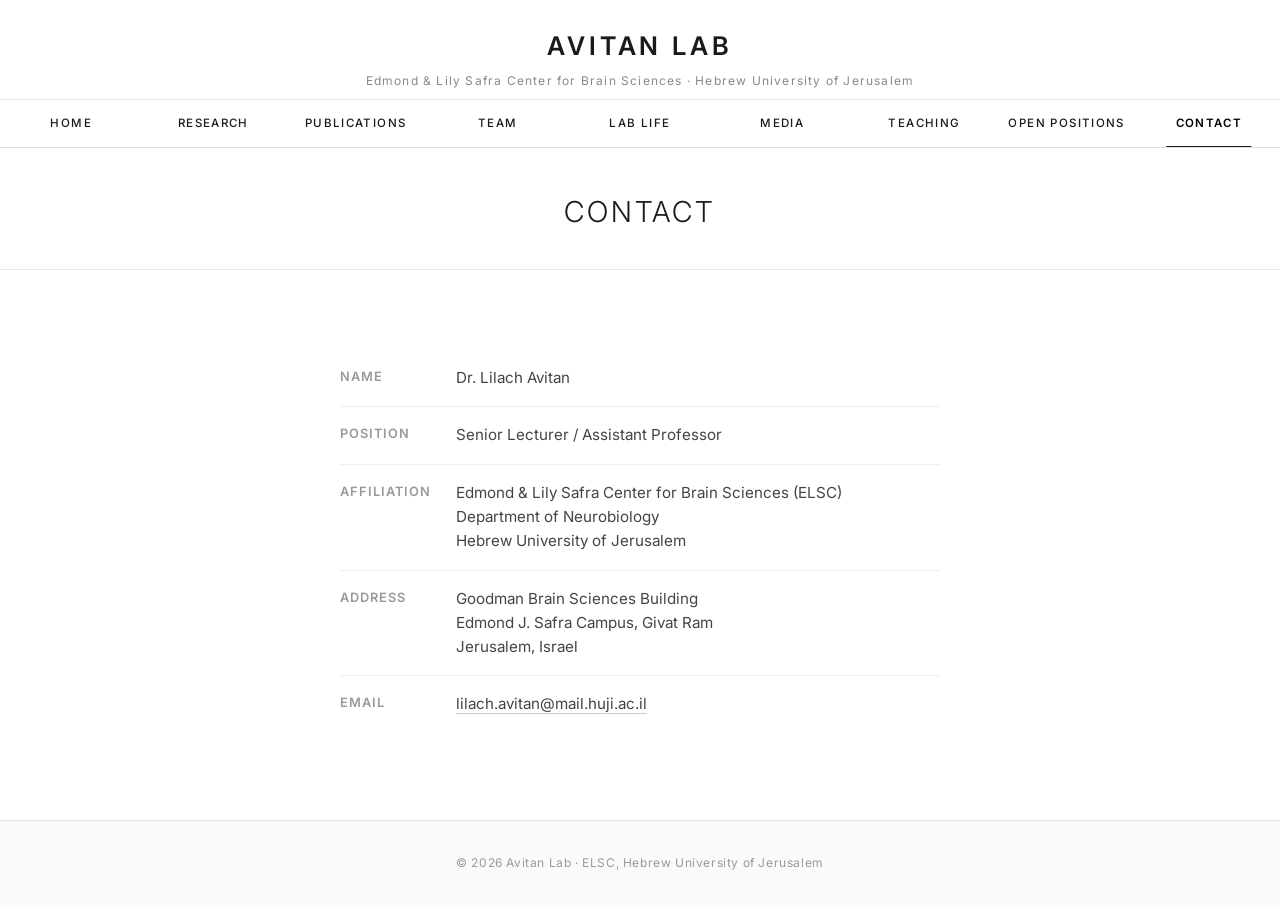
==== contact.html @ 61e1ba6e "Add complete static site structure with all pages - 9 pages: Home, Research, Publications, Team, Lab" ====
<!DOCTYPE html>
<html lang="en">
<head>
  <meta charset="UTF-8">
  <meta name="viewport" content="width=device-width, initial-scale=1.0">
  <title>Contact | Avitan Lab</title>
  <link rel="stylesheet" href="css/style.css">
</head>
<body>

  <header>
    <div class="nav-top">
      <div class="lab-name"><a href="index.html">Avitan Lab</a></div>
      <div class="lab-subtitle">Edmond &amp; Lily Safra Center for Brain Sciences &middot; Hebrew University of Jerusalem</div>
    </div>
    <button class="menu-toggle" aria-label="Toggle menu">
      <span></span>
      <span></span>
      <span></span>
    </button>
    <nav>
      <ul>
        <li><a href="index.html">Home</a></li>
        <li><a href="research.html">Research</a></li>
        <li><a href="publications.html">Publications</a></li>
        <li><a href="team.html">Team</a></li>
        <li><a href="lab-life.html">Lab Life</a></li>
        <li><a href="media.html">Media</a></li>
        <li><a href="teaching.html">Teaching</a></li>
        <li><a href="open-positions.html">Open Positions</a></li>
        <li><a href="contact.html" class="active">Contact</a></li>
      </ul>
    </nav>
  </header>

  <main>
    <div class="page-header">
      <h1>Contact</h1>
    </div>

    <section class="page-section">
      <div class="contact-content">

        <div class="contact-item">
          <span class="contact-label">Name</span>
          <span class="contact-value">Dr. Lilach Avitan</span>
        </div>

        <div class="contact-item">
          <span class="contact-label">Position</span>
          <span class="contact-value">Senior Lecturer / Assistant Professor</span>
        </div>

        <div class="contact-item">
          <span class="contact-label">Affiliation</span>
          <span class="contact-value">
            Edmond &amp; Lily Safra Center for Brain Sciences (ELSC)<br>
            Department of Neurobiology<br>
            Hebrew University of Jerusalem
          </span>
        </div>

        <div class="contact-item">
          <span class="contact-label">Address</span>
          <span class="contact-value">
            Goodman Brain Sciences Building<br>
            Edmond J. Safra Campus, Givat Ram<br>
            Jerusalem, Israel
          </span>
        </div>

        <div class="contact-item">
          <span class="contact-label">Email</span>
          <span class="contact-value"><a href="mailto:lilach.avitan@mail.huji.ac.il">lilach.avitan@mail.huji.ac.il</a></span>
        </div>

      </div>
    </section>
  </main>

  <footer>
    <p>&copy; 2026 Avitan Lab &middot; ELSC, Hebrew University of Jerusalem</p>
  </footer>

  <script src="js/main.js"></script>
</body>
</html>
---- css/style.css ----
/* ===== FONTS ===== */
@import url('https://fonts.googleapis.com/css2?family=Inter:wght@300;400;500;600;700&display=swap');

/* ===== RESET & BASE ===== */
*, *::before, *::after {
  margin: 0;
  padding: 0;
  box-sizing: border-box;
}

html {
  scroll-behavior: smooth;
}

body {
  font-family: 'Inter', 'Avenir Next', sans-serif;
  color: #1a1a1a;
  background-color: #fff;
  line-height: 1.7;
  font-size: 16px;
  -webkit-font-smoothing: antialiased;
  -moz-osx-font-smoothing: grayscale;
}

a {
  color: #1a1a1a;
  text-decoration: none;
  transition: color 0.3s ease;
}

a:hover {
  color: #555;
}

img {
  max-width: 100%;
  height: auto;
}

/* ===== HEADER & NAVIGATION ===== */
header {
  position: fixed;
  top: 0;
  left: 0;
  width: 100%;
  z-index: 1000;
  background: #fff;
  border-bottom: 1px solid #e0e0e0;
}

.nav-top {
  padding: 1.5rem 3rem 0.5rem;
  text-align: center;
}

.nav-top .lab-name {
  font-size: 1.6rem;
  font-weight: 600;
  letter-spacing: 0.15em;
  text-transform: uppercase;
  color: #1a1a1a;
}

.nav-top .lab-name a {
  color: inherit;
}

.nav-top .lab-subtitle {
  font-size: 0.75rem;
  font-weight: 400;
  letter-spacing: 0.1em;
  color: #888;
  margin-top: 0.2rem;
}

nav {
  width: 100%;
  border-top: 1px solid #e8e8e8;
}

nav ul {
  display: flex;
  justify-content: center;
  align-items: center;
  list-style: none;
  padding: 0;
  margin: 0;
  width: 100%;
}

nav ul li {
  flex: 1;
  text-align: center;
}

nav ul li a {
  display: block;
  padding: 0.85rem 0.5rem;
  font-size: 0.72rem;
  font-weight: 500;
  letter-spacing: 0.12em;
  text-transform: uppercase;
  color: #1a1a1a;
  transition: all 0.3s ease;
  position: relative;
}

nav ul li a::after {
  content: '';
  position: absolute;
  bottom: 0;
  left: 50%;
  transform: translateX(-50%);
  width: 0;
  height: 1px;
  background: #1a1a1a;
  transition: width 0.3s ease;
}

nav ul li a:hover::after,
nav ul li a.active::after {
  width: 60%;
}

nav ul li a:hover {
  color: #555;
}

nav ul li a.active {
  color: #000;
  font-weight: 600;
}

/* Hamburger */
.menu-toggle {
  display: none;
  background: none;
  border: none;
  cursor: pointer;
  padding: 0.5rem;
  position: absolute;
  right: 1.5rem;
  top: 1.2rem;
}

.menu-toggle span {
  display: block;
  width: 22px;
  height: 1.5px;
  background: #1a1a1a;
  margin: 5px 0;
  transition: all 0.3s ease;
}

.menu-toggle.open span:nth-child(1) {
  transform: rotate(45deg) translate(4px, 5px);
}

.menu-toggle.open span:nth-child(2) {
  opacity: 0;
}

.menu-toggle.open span:nth-child(3) {
  transform: rotate(-45deg) translate(4px, -5px);
}

/* ===== MAIN CONTENT ===== */
main {
  margin-top: 140px;
  min-height: calc(100vh - 140px - 80px);
}

.page-section {
  max-width: 960px;
  margin: 0 auto;
  padding: 3rem 2rem 4rem;
}

/* ===== HOME PAGE ===== */
.hero {
  width: 100%;
  padding: 4rem 3rem;
  background: #fafafa;
  text-align: center;
  border-bottom: 1px solid #e8e8e8;
}

.hero h1 {
  font-size: 2.4rem;
  font-weight: 300;
  letter-spacing: 0.08em;
  color: #1a1a1a;
  margin-bottom: 0.5rem;
}

.hero .tagline {
  font-size: 1rem;
  font-weight: 400;
  color: #777;
  letter-spacing: 0.05em;
}

.home-content {
  max-width: 800px;
  margin: 0 auto;
  padding: 3rem 2rem 4rem;
}

.home-content h2 {
  font-size: 1.1rem;
  font-weight: 600;
  letter-spacing: 0.08em;
  text-transform: uppercase;
  margin-bottom: 1.5rem;
  color: #1a1a1a;
}

.home-content p {
  font-size: 0.95rem;
  line-height: 1.85;
  color: #444;
  margin-bottom: 1.2rem;
}

/* ===== PAGE HEADERS ===== */
.page-header {
  text-align: center;
  padding: 3rem 2rem 2rem;
  border-bottom: 1px solid #e8e8e8;
  margin-bottom: 2rem;
}

.page-header h1 {
  font-size: 1.8rem;
  font-weight: 300;
  letter-spacing: 0.1em;
  text-transform: uppercase;
  color: #1a1a1a;
}

/* ===== PUBLICATIONS ===== */
.publications-list {
  list-style: none;
  padding: 0;
}

.publications-list li {
  padding: 1.5rem 0;
  border-bottom: 1px solid #eee;
}

.publications-list li:last-child {
  border-bottom: none;
}

.pub-year {
  display: inline-block;
  font-size: 0.75rem;
  font-weight: 600;
  letter-spacing: 0.08em;
  color: #999;
  margin-bottom: 0.4rem;
}

.pub-title {
  font-size: 1rem;
  font-weight: 500;
  color: #1a1a1a;
  margin-bottom: 0.3rem;
  line-height: 1.5;
}

.pub-title a {
  color: #1a1a1a;
  border-bottom: 1px solid transparent;
  transition: border-color 0.3s ease;
}

.pub-title a:hover {
  border-bottom-color: #999;
}

.pub-authors {
  font-size: 0.85rem;
  color: #666;
  margin-bottom: 0.2rem;
}

.pub-authors strong {
  color: #1a1a1a;
}

.pub-journal {
  font-size: 0.85rem;
  font-style: italic;
  color: #888;
}

/* ===== TEAM ===== */
.team-grid {
  display: grid;
  grid-template-columns: repeat(auto-fill, minmax(220px, 1fr));
  gap: 2.5rem;
  margin-top: 1rem;
}

.team-card {
  text-align: center;
}

.team-card .photo {
  width: 160px;
  height: 160px;
  border-radius: 50%;
  background: #e8e8e8;
  margin: 0 auto 1rem;
  overflow: hidden;
  display: flex;
  align-items: center;
  justify-content: center;
}

.team-card .photo img {
  width: 100%;
  height: 100%;
  object-fit: cover;
}

.team-card .photo .placeholder {
  font-size: 2.5rem;
  color: #bbb;
}

.team-card h3 {
  font-size: 0.95rem;
  font-weight: 600;
  color: #1a1a1a;
  margin-bottom: 0.2rem;
}

.team-card .role {
  font-size: 0.8rem;
  color: #888;
  letter-spacing: 0.05em;
}

/* ===== CONTACT ===== */
.contact-content {
  max-width: 600px;
  margin: 0 auto;
}

.contact-content .contact-item {
  padding: 1rem 0;
  border-bottom: 1px solid #eee;
  display: flex;
  gap: 1rem;
}

.contact-content .contact-item:last-child {
  border-bottom: none;
}

.contact-label {
  font-size: 0.8rem;
  font-weight: 600;
  letter-spacing: 0.08em;
  text-transform: uppercase;
  color: #999;
  min-width: 100px;
}

.contact-value {
  font-size: 0.95rem;
  color: #444;
  line-height: 1.6;
}

.contact-value a {
  color: #444;
  border-bottom: 1px solid #ccc;
}

.contact-value a:hover {
  color: #000;
  border-bottom-color: #000;
}

/* ===== GALLERY (Lab Life) ===== */
.gallery-grid {
  display: grid;
  grid-template-columns: repeat(auto-fill, minmax(280px, 1fr));
  gap: 1rem;
}

.gallery-grid .gallery-item {
  aspect-ratio: 4/3;
  background: #f0f0f0;
  overflow: hidden;
  display: flex;
  align-items: center;
  justify-content: center;
  color: #bbb;
  font-size: 0.85rem;
}

.gallery-grid .gallery-item img {
  width: 100%;
  height: 100%;
  object-fit: cover;
  transition: transform 0.5s ease;
}

.gallery-grid .gallery-item:hover img {
  transform: scale(1.03);
}

/* ===== MEDIA ===== */
.media-list {
  list-style: none;
  padding: 0;
}

.media-list li {
  padding: 1.5rem 0;
  border-bottom: 1px solid #eee;
}

.media-list li:last-child {
  border-bottom: none;
}

.media-list a {
  font-size: 1rem;
  font-weight: 500;
  color: #1a1a1a;
  border-bottom: 1px solid transparent;
  transition: border-color 0.3s ease;
}

.media-list a:hover {
  border-bottom-color: #999;
}

.media-list .media-source {
  display: block;
  font-size: 0.8rem;
  color: #999;
  margin-top: 0.3rem;
}

/* ===== EMPTY PAGE PLACEHOLDER ===== */
.placeholder-content {
  text-align: center;
  padding: 5rem 2rem;
  color: #bbb;
}

.placeholder-content p {
  font-size: 1rem;
  letter-spacing: 0.05em;
}

/* ===== FOOTER ===== */
footer {
  border-top: 1px solid #e0e0e0;
  padding: 2rem 3rem;
  text-align: center;
  background: #fafafa;
}

footer p {
  font-size: 0.75rem;
  color: #999;
  letter-spacing: 0.05em;
}

/* ===== RESPONSIVE ===== */
@media (max-width: 768px) {
  .nav-top {
    padding: 1rem 1.5rem 0.3rem;
  }

  .nav-top .lab-name {
    font-size: 1.2rem;
  }

  .menu-toggle {
    display: block;
  }

  nav ul {
    display: none;
    flex-direction: column;
    background: #fff;
    border-top: 1px solid #e8e8e8;
  }

  nav ul.open {
    display: flex;
  }

  nav ul li {
    flex: none;
    border-bottom: 1px solid #f0f0f0;
  }

  nav ul li a {
    padding: 0.75rem 1.5rem;
    text-align: left;
    font-size: 0.8rem;
  }

  nav ul li a::after {
    display: none;
  }

  main {
    margin-top: 120px;
  }

  .hero {
    padding: 2.5rem 1.5rem;
  }

  .hero h1 {
    font-size: 1.6rem;
  }

  .page-section {
    padding: 2rem 1.5rem 3rem;
  }

  .team-grid {
    grid-template-columns: repeat(auto-fill, minmax(150px, 1fr));
    gap: 1.5rem;
  }

  .team-card .photo {
    width: 120px;
    height: 120px;
  }

  .contact-content .contact-item {
    flex-direction: column;
    gap: 0.3rem;
  }
}

@media (max-width: 480px) {
  .gallery-grid {
    grid-template-columns: 1fr;
  }
}
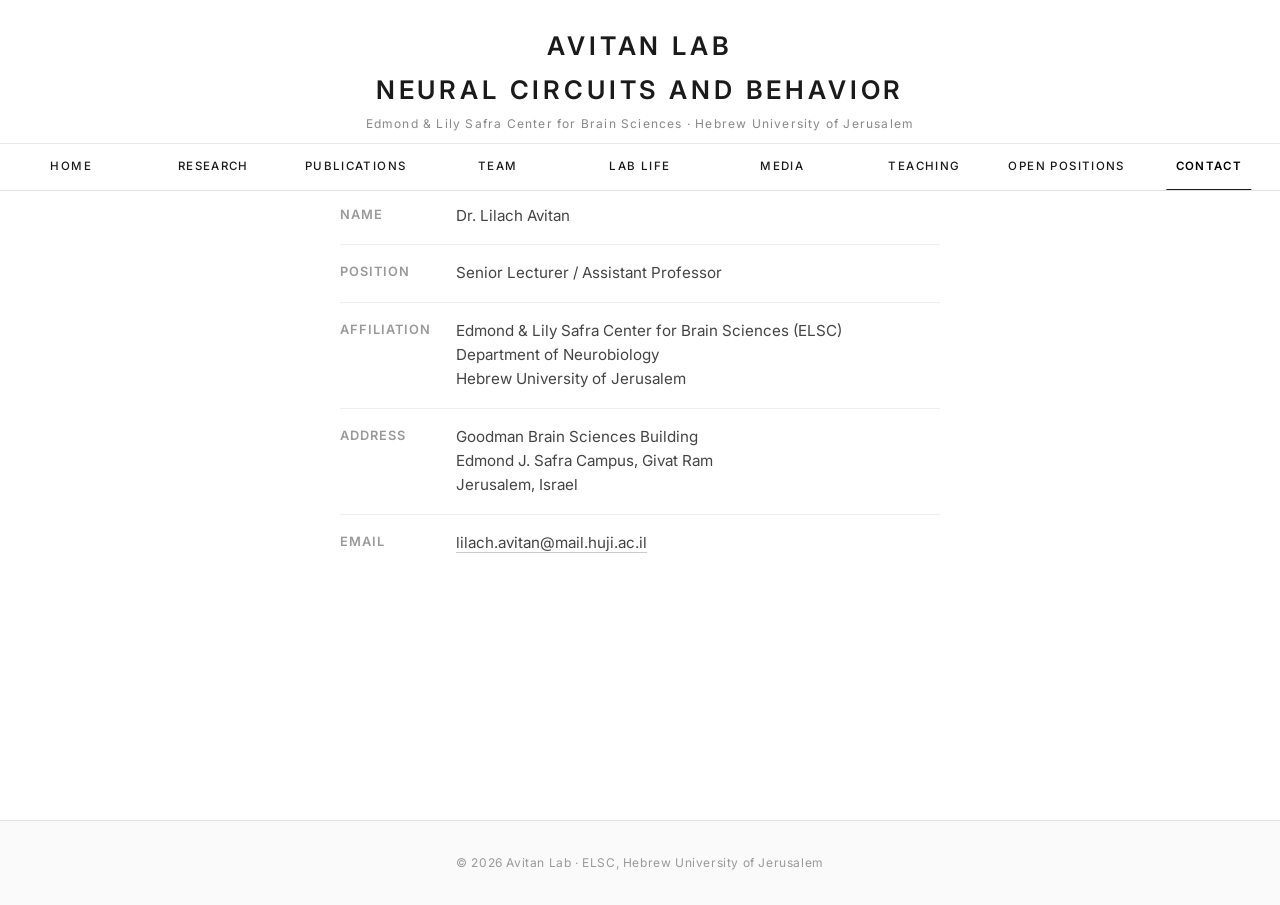
==== commit 54d43132: "Remove redundant page headers, add Neural Circuits and Behavior to site header - Remove per-page h1 " ====
--- a/contact.html
+++ b/contact.html
@@ -11,6 +11,7 @@
   <header>
     <div class="nav-top">
       <div class="lab-name"><a href="index.html">Avitan Lab</a></div>
+      <div class="lab-name">Neural Circuits and Behavior</div>
       <div class="lab-subtitle">Edmond &amp; Lily Safra Center for Brain Sciences &middot; Hebrew University of Jerusalem</div>
     </div>
     <button class="menu-toggle" aria-label="Toggle menu">
@@ -34,10 +35,6 @@
   </header>
 
   <main>
-    <div class="page-header">
-      <h1>Contact</h1>
-    </div>
-
     <section class="page-section">
       <div class="contact-content">
 
--- a/css/style.css
+++ b/css/style.css
@@ -222,22 +222,6 @@
   margin-bottom: 1.2rem;
 }
 
-/* ===== PAGE HEADERS ===== */
-.page-header {
-  text-align: center;
-  padding: 3rem 2rem 2rem;
-  border-bottom: 1px solid #e8e8e8;
-  margin-bottom: 2rem;
-}
-
-.page-header h1 {
-  font-size: 1.8rem;
-  font-weight: 300;
-  letter-spacing: 0.1em;
-  text-transform: uppercase;
-  color: #1a1a1a;
-}
-
 /* ===== PUBLICATIONS ===== */
 .publications-list {
   list-style: none;
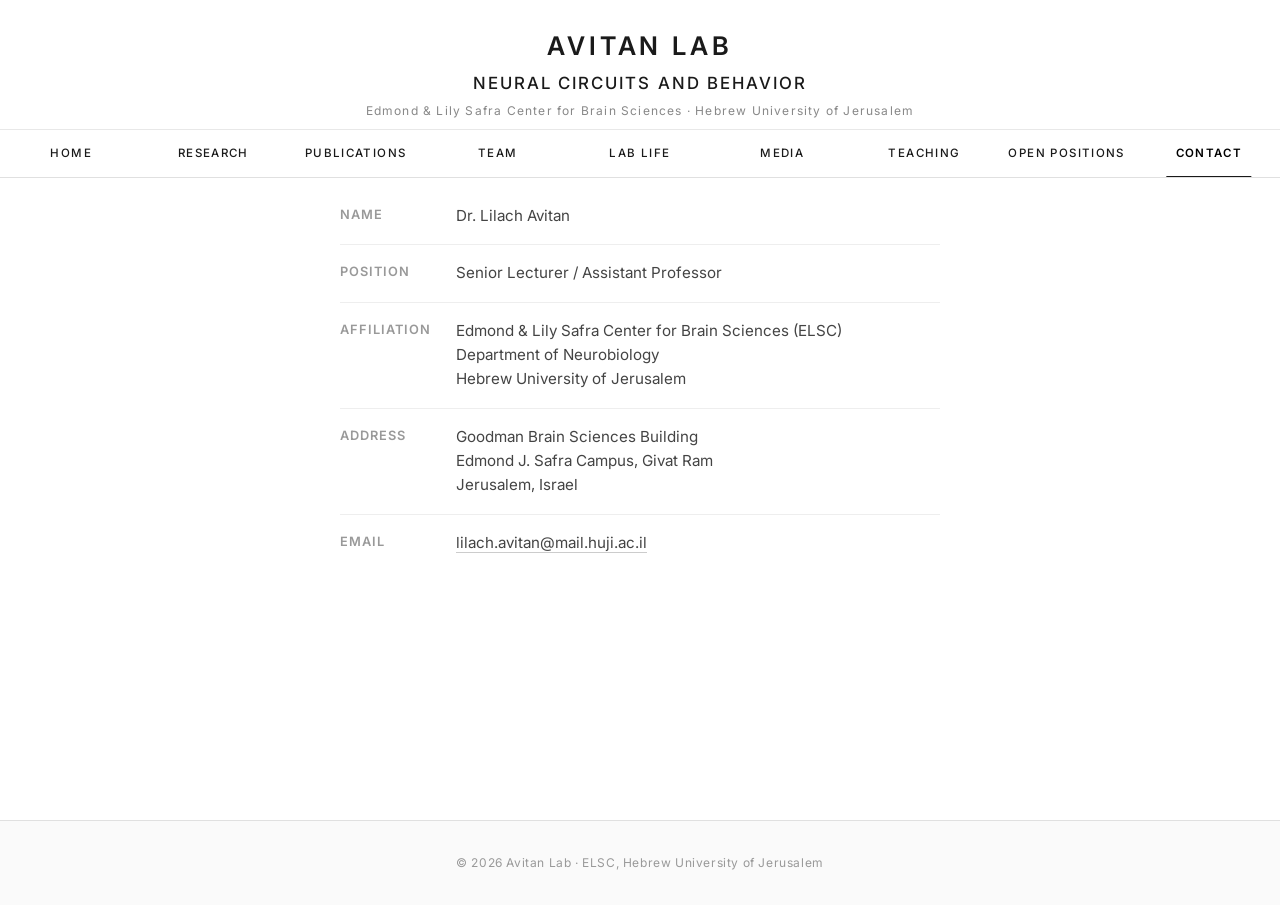
==== commit fc0e649f: "Style Neural Circuits tagline with intermediate font size, fix class across all pages - New .lab-tag" ====
--- a/contact.html
+++ b/contact.html
@@ -11,7 +11,7 @@
   <header>
     <div class="nav-top">
       <div class="lab-name"><a href="index.html">Avitan Lab</a></div>
-      <div class="lab-name">Neural Circuits and Behavior</div>
+      <div class="lab-tagline">Neural Circuits and Behavior</div>
       <div class="lab-subtitle">Edmond &amp; Lily Safra Center for Brain Sciences &middot; Hebrew University of Jerusalem</div>
     </div>
     <button class="menu-toggle" aria-label="Toggle menu">
--- a/css/style.css
+++ b/css/style.css
@@ -63,6 +63,15 @@
 
 .nav-top .lab-name a {
   color: inherit;
+}
+
+.nav-top .lab-tagline {
+  font-size: 1.05rem;
+  font-weight: 500;
+  letter-spacing: 0.12em;
+  text-transform: uppercase;
+  color: #1a1a1a;
+  margin-top: 0.1rem;
 }
 
 .nav-top .lab-subtitle {
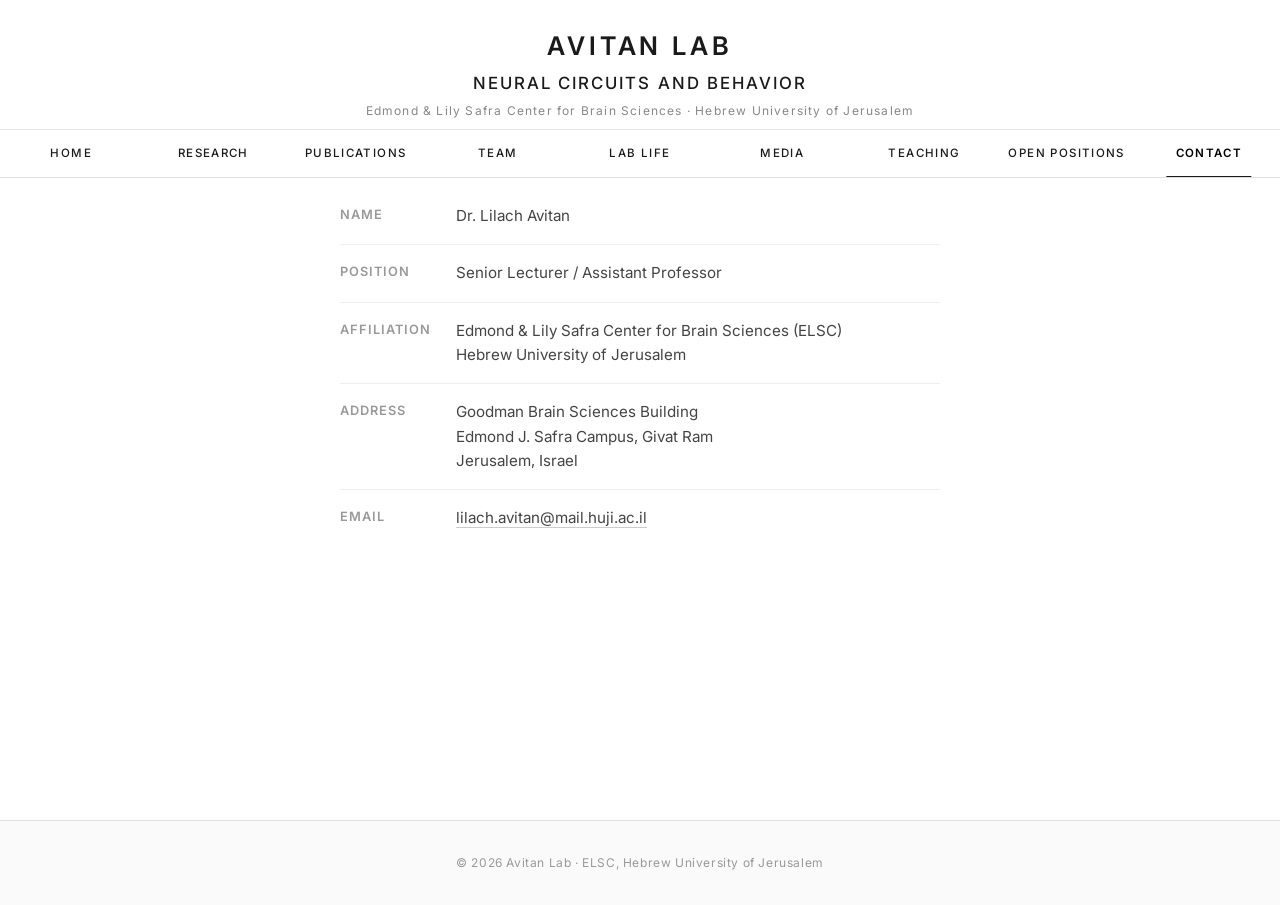
==== commit 249e11d7: "Update contact.html removed department" ====
--- a/contact.html
+++ b/contact.html
@@ -52,7 +52,6 @@
           <span class="contact-label">Affiliation</span>
           <span class="contact-value">
             Edmond &amp; Lily Safra Center for Brain Sciences (ELSC)<br>
-            Department of Neurobiology<br>
             Hebrew University of Jerusalem
           </span>
         </div>
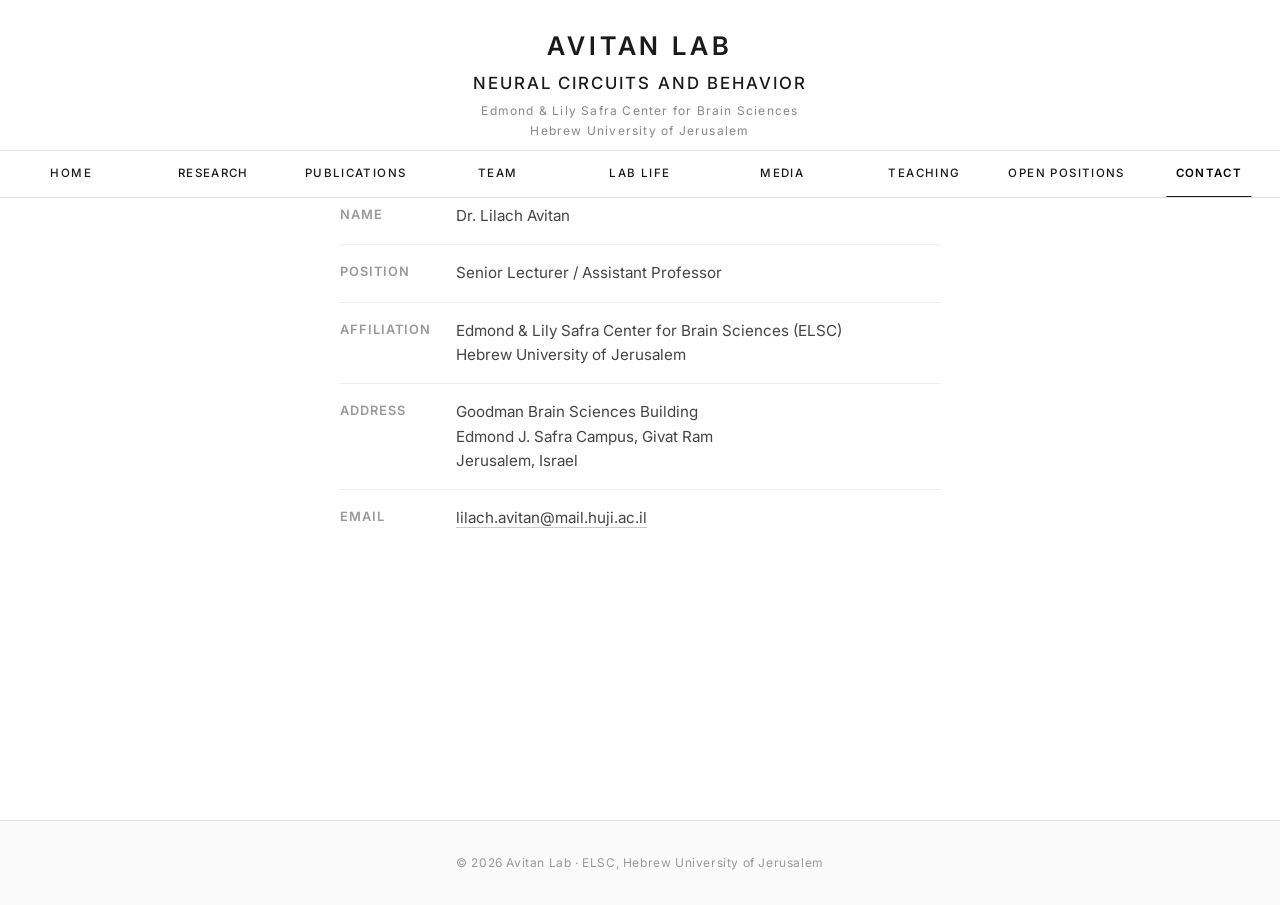
==== commit 88235698: "Add files via upload Updated team photos and publication links" ====
--- a/contact.html
+++ b/contact.html
@@ -1,83 +1,83 @@
-<!DOCTYPE html>
-<html lang="en">
-<head>
-  <meta charset="UTF-8">
-  <meta name="viewport" content="width=device-width, initial-scale=1.0">
-  <title>Contact | Avitan Lab</title>
-  <link rel="stylesheet" href="css/style.css">
-</head>
-<body>
-
-  <header>
-    <div class="nav-top">
-      <div class="lab-name"><a href="index.html">Avitan Lab</a></div>
-      <div class="lab-tagline">Neural Circuits and Behavior</div>
-      <div class="lab-subtitle">Edmond &amp; Lily Safra Center for Brain Sciences &middot; Hebrew University of Jerusalem</div>
-    </div>
-    <button class="menu-toggle" aria-label="Toggle menu">
-      <span></span>
-      <span></span>
-      <span></span>
-    </button>
-    <nav>
-      <ul>
-        <li><a href="index.html">Home</a></li>
-        <li><a href="research.html">Research</a></li>
-        <li><a href="publications.html">Publications</a></li>
-        <li><a href="team.html">Team</a></li>
-        <li><a href="lab-life.html">Lab Life</a></li>
-        <li><a href="media.html">Media</a></li>
-        <li><a href="teaching.html">Teaching</a></li>
-        <li><a href="open-positions.html">Open Positions</a></li>
-        <li><a href="contact.html" class="active">Contact</a></li>
-      </ul>
-    </nav>
-  </header>
-
-  <main>
-    <section class="page-section">
-      <div class="contact-content">
-
-        <div class="contact-item">
-          <span class="contact-label">Name</span>
-          <span class="contact-value">Dr. Lilach Avitan</span>
-        </div>
-
-        <div class="contact-item">
-          <span class="contact-label">Position</span>
-          <span class="contact-value">Senior Lecturer / Assistant Professor</span>
-        </div>
-
-        <div class="contact-item">
-          <span class="contact-label">Affiliation</span>
-          <span class="contact-value">
-            Edmond &amp; Lily Safra Center for Brain Sciences (ELSC)<br>
-            Hebrew University of Jerusalem
-          </span>
-        </div>
-
-        <div class="contact-item">
-          <span class="contact-label">Address</span>
-          <span class="contact-value">
-            Goodman Brain Sciences Building<br>
-            Edmond J. Safra Campus, Givat Ram<br>
-            Jerusalem, Israel
-          </span>
-        </div>
-
-        <div class="contact-item">
-          <span class="contact-label">Email</span>
-          <span class="contact-value"><a href="mailto:lilach.avitan@mail.huji.ac.il">lilach.avitan@mail.huji.ac.il</a></span>
-        </div>
-
-      </div>
-    </section>
-  </main>
-
-  <footer>
-    <p>&copy; 2026 Avitan Lab &middot; ELSC, Hebrew University of Jerusalem</p>
-  </footer>
-
-  <script src="js/main.js"></script>
-</body>
-</html>
+<!DOCTYPE html>
+<html lang="en">
+<head>
+  <meta charset="UTF-8">
+  <meta name="viewport" content="width=device-width, initial-scale=1.0">
+  <title>Contact | Avitan Lab</title>
+  <link rel="stylesheet" href="css/style.css">
+</head>
+<body>
+
+  <header>
+    <div class="nav-top">
+      <div class="lab-name"><a href="index.html">Avitan Lab</a></div>
+      <div class="lab-tagline">Neural Circuits and Behavior</div>
+      <div class="lab-subtitle">Edmond &amp; Lily Safra Center for Brain Sciences<br>Hebrew University of Jerusalem</div>
+    </div>
+    <button class="menu-toggle" aria-label="Toggle menu">
+      <span></span>
+      <span></span>
+      <span></span>
+    </button>
+    <nav>
+      <ul>
+        <li><a href="index.html">Home</a></li>
+        <li><a href="research.html">Research</a></li>
+        <li><a href="publications.html">Publications</a></li>
+        <li><a href="team.html">Team</a></li>
+        <li><a href="lab-life.html">Lab Life</a></li>
+        <li><a href="media.html">Media</a></li>
+        <li><a href="teaching.html">Teaching</a></li>
+        <li><a href="open-positions.html">Open Positions</a></li>
+        <li><a href="contact.html" class="active">Contact</a></li>
+      </ul>
+    </nav>
+  </header>
+
+  <main>
+    <section class="page-section">
+      <div class="contact-content">
+
+        <div class="contact-item">
+          <span class="contact-label">Name</span>
+          <span class="contact-value">Dr. Lilach Avitan</span>
+        </div>
+
+        <div class="contact-item">
+          <span class="contact-label">Position</span>
+          <span class="contact-value">Senior Lecturer / Assistant Professor</span>
+        </div>
+
+        <div class="contact-item">
+          <span class="contact-label">Affiliation</span>
+          <span class="contact-value">
+            Edmond &amp; Lily Safra Center for Brain Sciences (ELSC)<br>
+            Hebrew University of Jerusalem
+          </span>
+        </div>
+
+        <div class="contact-item">
+          <span class="contact-label">Address</span>
+          <span class="contact-value">
+            Goodman Brain Sciences Building<br>
+            Edmond J. Safra Campus, Givat Ram<br>
+            Jerusalem, Israel
+          </span>
+        </div>
+
+        <div class="contact-item">
+          <span class="contact-label">Email</span>
+          <span class="contact-value"><a href="mailto:lilach.avitan@mail.huji.ac.il">lilach.avitan@mail.huji.ac.il</a></span>
+        </div>
+
+      </div>
+    </section>
+  </main>
+
+  <footer>
+    <p>&copy; 2026 Avitan Lab &middot; ELSC, Hebrew University of Jerusalem</p>
+  </footer>
+
+  <script src="js/main.js"></script>
+</body>
+</html>
--- a/css/style.css
+++ b/css/style.css
@@ -303,9 +303,7 @@
 
 .team-card .photo {
   width: 160px;
-  height: 160px;
-  border-radius: 50%;
-  background: #e8e8e8;
+  height: auto;
   margin: 0 auto 1rem;
   overflow: hidden;
   display: flex;
@@ -531,7 +529,7 @@
 
   .team-card .photo {
     width: 120px;
-    height: 120px;
+    height: auto;
   }
 
   .contact-content .contact-item {
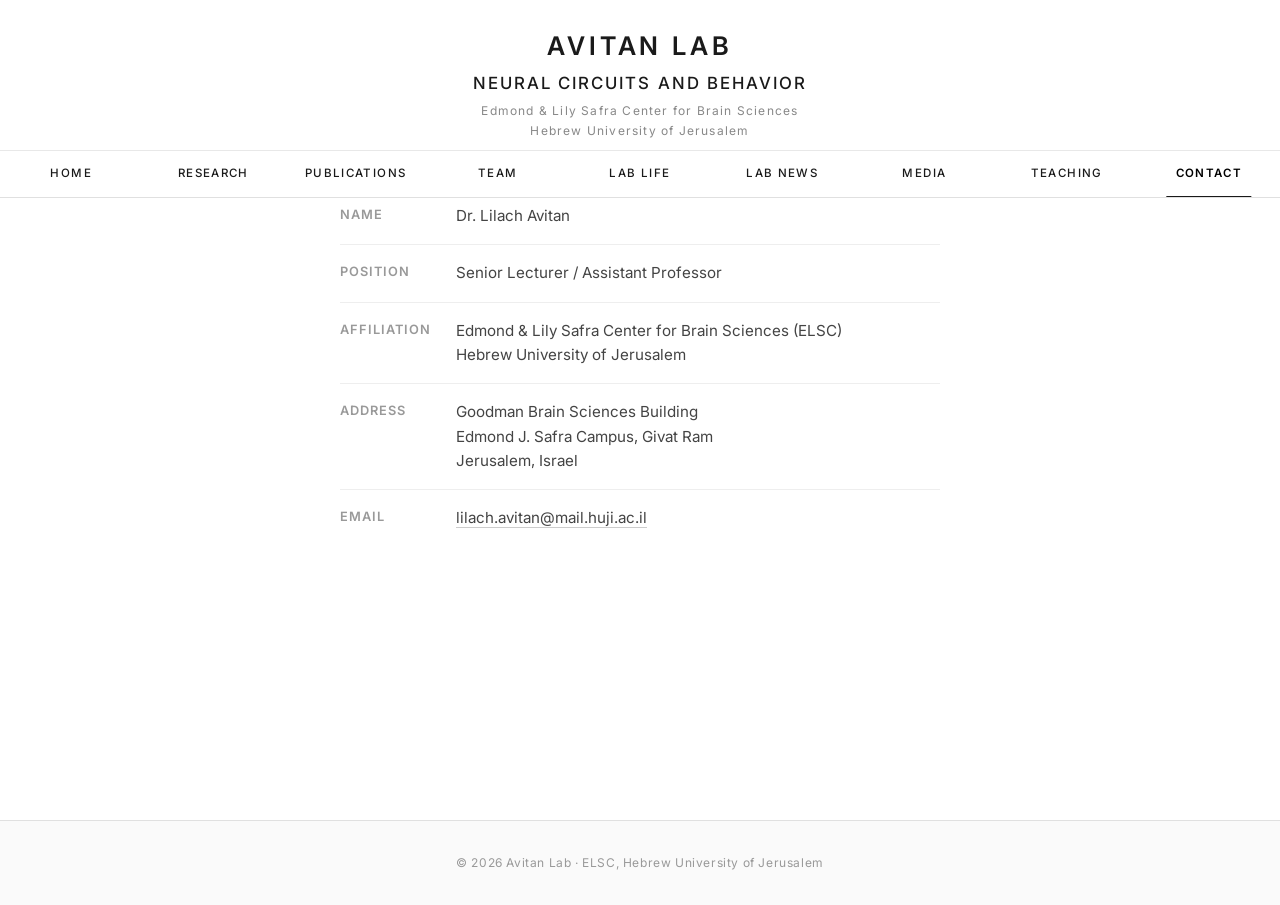
==== commit 75658507: "Add Lab News page, remove Open Positions, update nav, add photos, fix research text - Add Lab News p" ====
--- a/contact.html
+++ b/contact.html
@@ -1,83 +1,83 @@
-<!DOCTYPE html>
-<html lang="en">
-<head>
-  <meta charset="UTF-8">
-  <meta name="viewport" content="width=device-width, initial-scale=1.0">
-  <title>Contact | Avitan Lab</title>
-  <link rel="stylesheet" href="css/style.css">
-</head>
-<body>
-
-  <header>
-    <div class="nav-top">
-      <div class="lab-name"><a href="index.html">Avitan Lab</a></div>
-      <div class="lab-tagline">Neural Circuits and Behavior</div>
-      <div class="lab-subtitle">Edmond &amp; Lily Safra Center for Brain Sciences<br>Hebrew University of Jerusalem</div>
-    </div>
-    <button class="menu-toggle" aria-label="Toggle menu">
-      <span></span>
-      <span></span>
-      <span></span>
-    </button>
-    <nav>
-      <ul>
-        <li><a href="index.html">Home</a></li>
-        <li><a href="research.html">Research</a></li>
-        <li><a href="publications.html">Publications</a></li>
-        <li><a href="team.html">Team</a></li>
-        <li><a href="lab-life.html">Lab Life</a></li>
-        <li><a href="media.html">Media</a></li>
-        <li><a href="teaching.html">Teaching</a></li>
-        <li><a href="open-positions.html">Open Positions</a></li>
-        <li><a href="contact.html" class="active">Contact</a></li>
-      </ul>
-    </nav>
-  </header>
-
-  <main>
-    <section class="page-section">
-      <div class="contact-content">
-
-        <div class="contact-item">
-          <span class="contact-label">Name</span>
-          <span class="contact-value">Dr. Lilach Avitan</span>
-        </div>
-
-        <div class="contact-item">
-          <span class="contact-label">Position</span>
-          <span class="contact-value">Senior Lecturer / Assistant Professor</span>
-        </div>
-
-        <div class="contact-item">
-          <span class="contact-label">Affiliation</span>
-          <span class="contact-value">
-            Edmond &amp; Lily Safra Center for Brain Sciences (ELSC)<br>
-            Hebrew University of Jerusalem
-          </span>
-        </div>
-
-        <div class="contact-item">
-          <span class="contact-label">Address</span>
-          <span class="contact-value">
-            Goodman Brain Sciences Building<br>
-            Edmond J. Safra Campus, Givat Ram<br>
-            Jerusalem, Israel
-          </span>
-        </div>
-
-        <div class="contact-item">
-          <span class="contact-label">Email</span>
-          <span class="contact-value"><a href="mailto:lilach.avitan@mail.huji.ac.il">lilach.avitan@mail.huji.ac.il</a></span>
-        </div>
-
-      </div>
-    </section>
-  </main>
-
-  <footer>
-    <p>&copy; 2026 Avitan Lab &middot; ELSC, Hebrew University of Jerusalem</p>
-  </footer>
-
-  <script src="js/main.js"></script>
-</body>
-</html>
+<!DOCTYPE html>
+<html lang="en">
+<head>
+  <meta charset="UTF-8">
+  <meta name="viewport" content="width=device-width, initial-scale=1.0">
+  <title>Contact | Avitan Lab</title>
+  <link rel="stylesheet" href="css/style.css">
+</head>
+<body>
+
+  <header>
+    <div class="nav-top">
+      <div class="lab-name"><a href="index.html">Avitan Lab</a></div>
+      <div class="lab-tagline">Neural Circuits and Behavior</div>
+      <div class="lab-subtitle">Edmond &amp; Lily Safra Center for Brain Sciences<br>Hebrew University of Jerusalem</div>
+    </div>
+    <button class="menu-toggle" aria-label="Toggle menu">
+      <span></span>
+      <span></span>
+      <span></span>
+    </button>
+    <nav>
+      <ul>
+        <li><a href="index.html">Home</a></li>
+        <li><a href="research.html">Research</a></li>
+        <li><a href="publications.html">Publications</a></li>
+        <li><a href="team.html">Team</a></li>
+        <li><a href="lab-life.html">Lab Life</a></li>
+        <li><a href="lab-news.html">Lab News</a></li>
+        <li><a href="media.html">Media</a></li>
+        <li><a href="teaching.html">Teaching</a></li>
+        <li><a href="contact.html" class="active">Contact</a></li>
+      </ul>
+    </nav>
+  </header>
+
+  <main>
+    <section class="page-section">
+      <div class="contact-content">
+
+        <div class="contact-item">
+          <span class="contact-label">Name</span>
+          <span class="contact-value">Dr. Lilach Avitan</span>
+        </div>
+
+        <div class="contact-item">
+          <span class="contact-label">Position</span>
+          <span class="contact-value">Senior Lecturer / Assistant Professor</span>
+        </div>
+
+        <div class="contact-item">
+          <span class="contact-label">Affiliation</span>
+          <span class="contact-value">
+            Edmond &amp; Lily Safra Center for Brain Sciences (ELSC)<br>
+            Hebrew University of Jerusalem
+          </span>
+        </div>
+
+        <div class="contact-item">
+          <span class="contact-label">Address</span>
+          <span class="contact-value">
+            Goodman Brain Sciences Building<br>
+            Edmond J. Safra Campus, Givat Ram<br>
+            Jerusalem, Israel
+          </span>
+        </div>
+
+        <div class="contact-item">
+          <span class="contact-label">Email</span>
+          <span class="contact-value"><a href="mailto:lilach.avitan@mail.huji.ac.il">lilach.avitan@mail.huji.ac.il</a></span>
+        </div>
+
+      </div>
+    </section>
+  </main>
+
+  <footer>
+    <p>&copy; 2026 Avitan Lab &middot; ELSC, Hebrew University of Jerusalem</p>
+  </footer>
+
+  <script src="js/main.js"></script>
+</body>
+</html>
--- a/css/style.css
+++ b/css/style.css
@@ -231,6 +231,86 @@
   margin-bottom: 1.2rem;
 }
 
+.home-photo {
+  margin-top: 1.5rem;
+  width: 100%;
+}
+
+.home-photo img {
+  width: 100%;
+  height: auto;
+  display: block;
+}
+
+/* ===== RESEARCH ===== */
+.research-title {
+  font-size: 1.1rem;
+  font-weight: 600;
+  letter-spacing: 0.12em;
+  text-transform: uppercase;
+  color: #1a1a1a;
+  padding: 1.5rem 0;
+  border-bottom: 1px solid #eee;
+}
+
+.research-title:first-child {
+  padding-top: 1rem;
+}
+
+.research-title:last-child {
+  border-bottom: none;
+}
+
+.research-description {
+  font-size: 0.95rem;
+  line-height: 1.85;
+  color: #444;
+  padding-bottom: 1.5rem;
+  border-bottom: 1px solid #eee;
+}
+
+.research-video {
+  padding: 1rem 0 0.5rem;
+}
+
+.research-video video {
+  width: 100%;
+  height: auto;
+  display: block;
+}
+
+.research-video--compact {
+  background: #000;
+  display: flex;
+  justify-content: center;
+  align-items: center;
+  padding: 0.8rem 0;
+}
+
+.research-video.research-video--compact video {
+  width: 50%;
+}
+
+.research-video--white {
+  background: #fff;
+  display: flex;
+  justify-content: center;
+  align-items: center;
+  padding: 0.8rem 0;
+}
+
+.research-video--white video {
+  clip-path: inset(0 2px 0 0);
+}
+
+.research-video.research-video--white video {
+  width: 40%;
+}
+
+.research-video.research-video--large video {
+  width: 70%;
+}
+
 /* ===== PUBLICATIONS ===== */
 .publications-list {
   list-style: none;
@@ -380,19 +460,20 @@
 /* ===== GALLERY (Lab Life) ===== */
 .gallery-grid {
   display: grid;
-  grid-template-columns: repeat(auto-fill, minmax(280px, 1fr));
-  gap: 1rem;
+  grid-template-columns: repeat(2, 1fr);
+  gap: 2.5rem 1.5rem;
 }
 
 .gallery-grid .gallery-item {
-  aspect-ratio: 4/3;
-  background: #f0f0f0;
-  overflow: hidden;
-  display: flex;
-  align-items: center;
-  justify-content: center;
+  background: #fff;
   color: #bbb;
   font-size: 0.85rem;
+  overflow: visible;
+}
+
+.gallery-grid .gallery-item img {
+  aspect-ratio: 4/3;
+  object-fit: cover;
 }
 
 .gallery-grid .gallery-item img {
@@ -404,6 +485,14 @@
 
 .gallery-grid .gallery-item:hover img {
   transform: scale(1.03);
+}
+
+.gallery-caption {
+  font-size: 0.8rem;
+  color: #888;
+  text-align: center;
+  padding: 0.5rem 0;
+  letter-spacing: 0.05em;
 }
 
 /* ===== MEDIA ===== */
@@ -438,6 +527,100 @@
   font-size: 0.8rem;
   color: #999;
   margin-top: 0.3rem;
+}
+
+.media-entry {
+  display: flex;
+  align-items: center;
+  gap: 1.5rem;
+}
+
+.media-logo {
+  flex-shrink: 0;
+}
+
+.media-logo--dual {
+  display: flex;
+  gap: 0.5rem;
+}
+
+.media-info {
+  flex: 1;
+}
+
+/* ===== LAB NEWS ===== */
+.news-entry {
+  display: flex;
+  gap: 2rem;
+  align-items: flex-start;
+  padding: 1.5rem 0;
+  border-bottom: 1px solid #eee;
+}
+
+.news-entry:last-child {
+  border-bottom: none;
+}
+
+.news-photo {
+  flex-shrink: 0;
+  width: 300px;
+}
+
+.news-photo img {
+  width: 100%;
+  height: auto;
+  display: block;
+}
+
+.news-text {
+  flex: 1;
+  font-size: 0.75rem;
+  font-weight: 500;
+  letter-spacing: 0.12em;
+  text-transform: uppercase;
+  color: #1a1a1a;
+  line-height: 1.85;
+}
+
+@media (max-width: 768px) {
+  .news-entry {
+    flex-direction: column;
+  }
+
+  .news-photo {
+    width: 100%;
+  }
+}
+
+/* ===== TEACHING ===== */
+.teaching-list {
+  list-style: none;
+  padding: 0;
+}
+
+.teaching-entry {
+  padding: 1.5rem 0;
+  border-bottom: 1px solid #eee;
+  display: flex;
+  align-items: baseline;
+  gap: 1rem;
+}
+
+.teaching-entry:last-child {
+  border-bottom: none;
+}
+
+.course-number {
+  font-size: 0.8rem;
+  font-weight: 600;
+  letter-spacing: 0.08em;
+  color: #999;
+}
+
+.course-name {
+  font-size: 1rem;
+  font-weight: 500;
+  color: #1a1a1a;
 }
 
 /* ===== EMPTY PAGE PLACEHOLDER ===== */
@@ -523,8 +706,8 @@
   }
 
   .team-grid {
-    grid-template-columns: repeat(auto-fill, minmax(150px, 1fr));
-    gap: 1.5rem;
+    grid-template-columns: 1fr;
+    gap: 2rem;
   }
 
   .team-card .photo {
